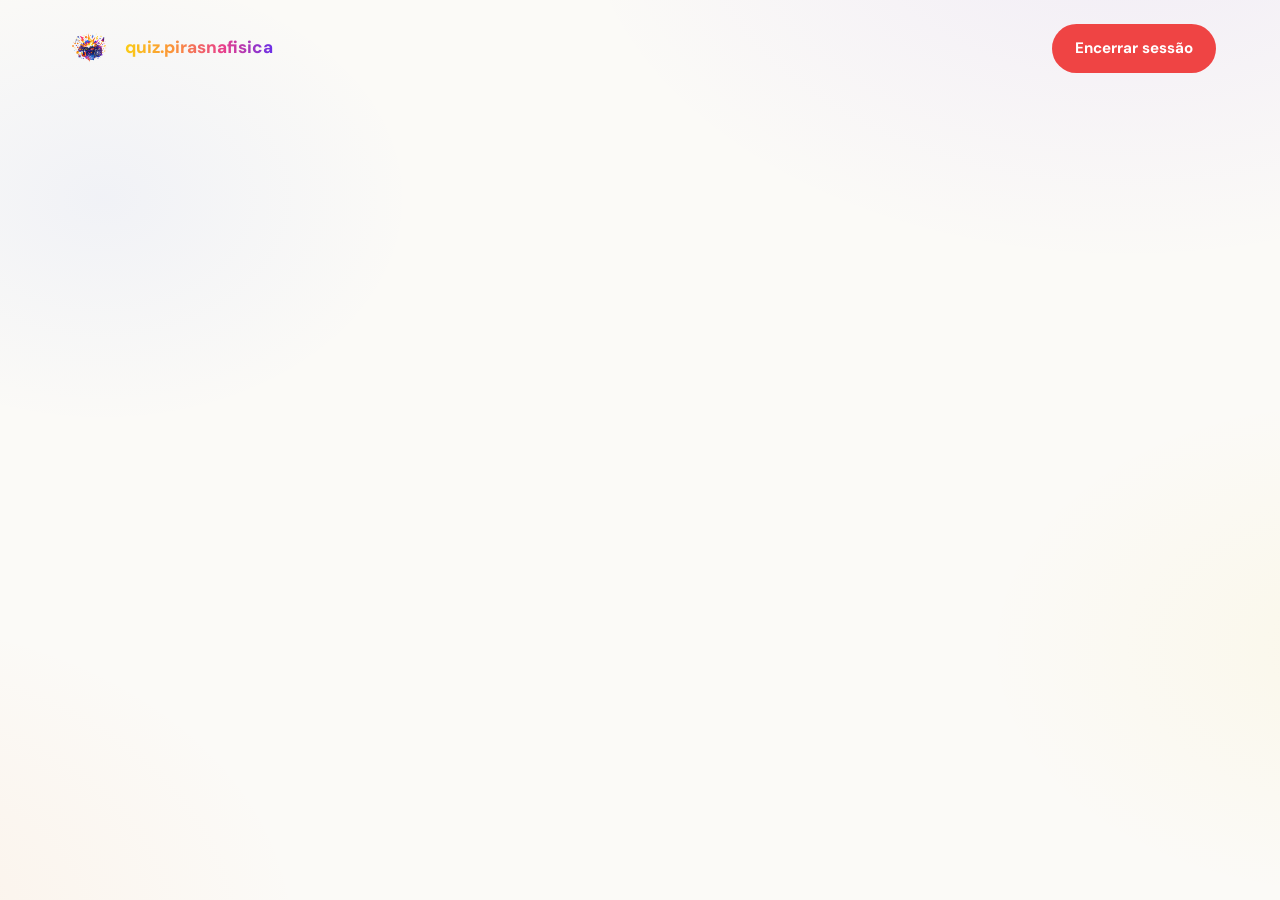
==== docs/admin.html @ 5e89541b "Versão inicial do quiz.pirasnafisica Site estático (GitHub Pages em docs/) + backend Supabase (SQL e" ====
<!doctype html>
<html lang="pt-BR">
<head>
<meta charset="utf-8">
<meta name="viewport" content="width=device-width, initial-scale=1">
<title>Painel do host · Quiz Piras na Física</title>
<link rel="icon" type="image/png" sizes="32x32" href="assets/img/icons/favicon-32.png">
<link rel="icon" type="image/png" sizes="16x16" href="assets/img/icons/favicon-16.png">
<link rel="apple-touch-icon" href="assets/img/icons/apple-touch-icon.png">
<link rel="manifest" href="manifest.webmanifest">
<meta name="theme-color" content="#1e2a78">
<link rel="preconnect" href="https://fonts.googleapis.com">
<link rel="preconnect" href="https://fonts.gstatic.com" crossorigin>
<link rel="stylesheet" href="https://fonts.googleapis.com/css2?family=DM+Sans:wght@400;500;700;900&family=Space+Mono:wght@700&display=swap">
<link rel="stylesheet" href="assets/css/estilo.css">
<style>
  /* Controle com uma mão no celular: botão de ação preso ao rodapé */
  @media (max-width: 560px) {
    #area-acao {
      position: sticky;
      bottom: 12px;
      z-index: 10;
    }
    #area-acao .btn { box-shadow: var(--shadow-pop); }
  }
</style>
</head>
<body>
<div class="container-wide">
  <div class="row-between">
    <a class="brand" href="index.html" style="margin-bottom:0"><img src="assets/img/explosao_transparente.png" alt=""><span class="brand-nome">quiz.pirasnafisica</span></a>
    <button class="btn btn-danger" id="botao-encerrar">Encerrar sessão</button>
  </div>

  <div id="tela"></div>
</div>

<script type="module">
import { supabase, chamarRpc } from './assets/js/supabase.js';
import { criarSincronizacaoAoVivo } from './assets/js/realtime.js';
import { criarTemporizador } from './assets/js/temporizador.js';
import { escaparHtml, mostrarToast, urlQrCode, copiarTexto, parametrosDaUrl, confirmarAcao } from './assets/js/ui.js';
import { AVATAR_PADRAO } from './assets/js/avatar.js';

const parametros = parametrosDaUrl();
const sessionId = parametros.get('session');
const hostSecret = parametros.get('host');
if (!sessionId || !hostSecret) {
  document.getElementById('tela').innerHTML = '<div class="card empty">Link de host inválido.</div>';
  throw new Error('parametros ausentes');
}

const linkEntrar = `${window.location.origin}${window.location.pathname.replace('admin.html', 'entrar.html')}`;
const linkTelao = `${window.location.origin}${window.location.pathname.replace('admin.html', 'telao.html')}?session=${sessionId}`;
const tela = document.getElementById('tela');
let perguntaIdAtual = undefined;
let temporizador = null;
let redirecionadoParaResultado = false;

function pararTemporizador() {
  if (temporizador) { temporizador.parar(); temporizador = null; }
}

function avatarDe(p) {
  return escaparHtml(p.avatar_emoji || AVATAR_PADRAO);
}

async function chamarHostRpc(nome, extras = {}) {
  try {
    return await chamarRpc(nome, { p_session_id: sessionId, p_credential: hostSecret, ...extras });
  } catch (erro) {
    mostrarToast(erro.message, 'error');
    throw erro;
  }
}

function renderLobby(sessao, participantes) {
  tela.innerHTML = `
    <div class="card" style="text-align:center">
      <p class="hint">Código da sala</p>
      <div class="pin-display">${sessao.pin}</div>
      <p style="margin-top:14px">Participantes acessam <strong>${linkEntrar}</strong> e digitam o código.</p>
      <img src="${urlQrCode(`${linkEntrar}?pin=${sessao.pin}`)}" alt="QR code para entrar" style="margin:14px auto; display:block; border-radius:12px">
      <div class="spread" style="justify-content:center">
        <button class="btn btn-ghost" id="botao-copiar-link">Copiar link de entrada</button>
        <a class="btn btn-ghost" href="${linkTelao}" target="_blank">Abrir telão</a>
      </div>
      <p class="hint" style="margin-top:12px">
        Abra o <strong>telão</strong> no projetor e controle o jogo por aqui.
        Não feche esta aba: este link de host dá controle total da sessão — não o compartilhe.
      </p>
    </div>

    <div class="card">
      <h3>Participantes (${participantes.filter((p) => !p.is_kicked).length})</h3>
      ${participantes.length === 0
        ? '<p class="empty pulso-suave">Ninguém entrou ainda. Compartilhe o código ou o QR code acima.</p>'
        : `<ul class="scoreboard">${participantes.map((p) => `
            <li>
              <span class="avatar">${avatarDe(p)}</span>
              <span>${escaparHtml(p.nickname)}</span>
              ${p.is_kicked ? '<span class="pill" style="margin-left:auto">Removido</span>' : `<button class="btn btn-ghost" style="margin-left:auto" data-kick="${p.id}">Remover</button>`}
            </li>
          `).join('')}</ul>`
      }
    </div>

    <div id="area-acao"><button class="btn btn-primary btn-lg btn-block" id="botao-iniciar">Iniciar quiz</button></div>
  `;

  document.getElementById('botao-copiar-link').addEventListener('click', () => copiarTexto(`${linkEntrar}?pin=${sessao.pin}`));
  document.getElementById('botao-iniciar').addEventListener('click', async () => {
    await chamarHostRpc('session_show_question', { p_question_index: 0 });
  });
  tela.querySelectorAll('[data-kick]').forEach((btn) => {
    btn.addEventListener('click', async () => {
      const confirmado = await confirmarAcao({
        titulo: 'Remover participante',
        mensagem: 'Essa pessoa sai do jogo e não pode voltar com o mesmo apelido. Remover mesmo assim?',
        rotuloConfirmar: 'Remover',
        perigoso: true,
      });
      if (!confirmado) return;
      await chamarHostRpc('session_kick_participant', { p_participant_id: btn.dataset.kick });
    });
  });
}

function renderMedia(estado) {
  if (!estado.q_media_url) return '';
  if (estado.q_media_type === 'image') {
    return `<div class="media-preview"><img src="${escaparHtml(estado.q_media_url)}" alt=""></div>`;
  }
  if (estado.q_media_type === 'youtube') {
    const m = estado.q_media_url.match(/(?:youtu\.be\/|youtube\.com\/(?:watch\?v=|embed\/|shorts\/))([\w-]{11})/);
    return m ? `<div class="media-preview"><iframe src="https://www.youtube.com/embed/${m[1]}" allowfullscreen></iframe></div>` : '';
  }
  return '';
}

async function renderPergunta(estado, participantes, respostaCount) {
  const opcoes = estado.q_options || [];
  let distribuicao = {};
  let totalRespostas = estado.question_status === 'open' ? (respostaCount ?? 0) : 0;

  if (estado.question_status === 'closed' || estado.question_status === 'revealed') {
    try {
      const respostas = await chamarRpc('session_current_answers', { p_session_id: sessionId });
      totalRespostas = respostas.length;
      for (const r of respostas) distribuicao[r.choice_key] = (distribuicao[r.choice_key] || 0) + 1;
    } catch {}
  }

  const opcoesHtml = opcoes.map((op) => {
    const classes = ['option-card'];
    if (estado.question_status === 'revealed' && op.key === estado.reveal_correct_key) classes.push('is-correct');
    const contagem = distribuicao[op.key] || 0;
    const mostrarContagem = estado.question_status === 'closed' || estado.question_status === 'revealed';
    return `
      <div class="${classes.join(' ')}" data-letra="${op.key}">
        <span class="badge">${op.key}</span><span style="flex:1">${escaparHtml(op.label)}</span>
        ${mostrarContagem ? `<span class="pill">${contagem}</span>` : ''}
      </div>
    `;
  }).join('');

  const acoes = {
    shown: '<button class="btn btn-primary btn-lg btn-block" id="botao-acao" data-acao="abrir">Abrir tempo</button>',
    open: '<button class="btn btn-primary btn-lg btn-block" id="botao-acao" data-acao="fechar">Fechar tempo</button>',
    closed: '<button class="btn btn-primary btn-lg btn-block" id="botao-acao" data-acao="revelar">Revelar resposta</button>',
    revealed: `<button class="btn btn-primary btn-lg btn-block" id="botao-acao" data-acao="proxima">${
      (estado.q_index ?? 0) + 1 >= (estado.q_total ?? 1) ? 'Ver resultado final' : 'Próxima pergunta'
    }</button>`,
  }[estado.question_status] || '';

  tela.innerHTML = `
    <div class="card">
      <div class="row-between">
        <span class="pill">Pergunta ${(estado.q_index ?? 0) + 1} de ${estado.q_total ?? '?'}</span>
        <span class="hint">${totalRespostas} resposta(s) · ${participantes.filter((p) => !p.is_kicked).length} participante(s)</span>
      </div>
      ${estado.question_status === 'open' ? '<div class="timer-bar" id="barra-tempo" style="margin:14px 0"><span style="width:100%"></span></div>' : ''}
      <h2>${escaparHtml(estado.q_text)}</h2>
      ${renderMedia(estado)}
      <div class="option-grid">${opcoesHtml}</div>
      <div id="area-acao" style="margin-top:16px">${acoes}</div>
    </div>
  `;

  const botaoAcao = document.getElementById('botao-acao');
  if (botaoAcao) {
    botaoAcao.addEventListener('click', async () => {
      botaoAcao.disabled = true;
      const acao = botaoAcao.dataset.acao;
      try {
        if (acao === 'abrir') await chamarHostRpc('session_open_timer');
        else if (acao === 'fechar') await chamarHostRpc('session_close_timer');
        else if (acao === 'revelar') await chamarHostRpc('session_reveal');
        else if (acao === 'proxima') {
          const [resultado] = await chamarRpc('session_next_or_finish', { p_session_id: sessionId, p_credential: hostSecret });
          if (resultado.finished) {
            redirecionadoParaResultado = true;
            window.location.href = `resultado.html?session=${sessionId}`;
          }
        }
      } finally {
        botaoAcao.disabled = false;
      }
    });
  }

  if (estado.question_status === 'open' && !temporizador) {
    temporizador = criarTemporizador({
      segundosTotais: estado.q_seconds,
      aoAtualizar: (restanteMs, totalMs) => {
        const barra = document.getElementById('barra-tempo');
        if (!barra) return;
        barra.querySelector('span').style.width = `${Math.max(0, (restanteMs / totalMs) * 100)}%`;
        barra.classList.toggle('is-urgente', restanteMs / totalMs <= 0.2);
      },
    });
    const calibrado = await temporizador.calibrar(sessionId);
    if (calibrado) temporizador.iniciar();
  }
}

async function renderizar({ estado, sessao, participantes, respostaCount }) {
  if (!estado || !sessao || redirecionadoParaResultado) return;

  if (sessao.status === 'finished') {
    redirecionadoParaResultado = true;
    window.location.href = `resultado.html?session=${sessionId}`;
    return;
  }

  if (estado.current_question_id !== perguntaIdAtual) {
    perguntaIdAtual = estado.current_question_id;
    pararTemporizador();
  }

  if (sessao.status === 'lobby') {
    renderLobby(sessao, participantes);
  } else {
    await renderPergunta(estado, participantes, respostaCount);
  }
}

document.getElementById('botao-encerrar').addEventListener('click', async () => {
  const confirmado = await confirmarAcao({
    titulo: 'Encerrar sessão',
    mensagem: 'O jogo termina agora para todos os participantes e o placar atual vira o resultado final.',
    rotuloConfirmar: 'Encerrar para todos',
    perigoso: true,
  });
  if (!confirmado) return;
  await chamarHostRpc('session_end');
  window.location.href = `resultado.html?session=${sessionId}`;
});

const sync = criarSincronizacaoAoVivo({
  nomeCanal: `quiz-admin-${sessionId}`,
  tabelas: [
    { nome: 'session_state', coluna: 'session_id', valor: sessionId },
    { nome: 'game_sessions', coluna: 'id', valor: sessionId },
    { nome: 'participants', coluna: 'session_id', valor: sessionId },
  ],
  buscar: async () => {
    const [{ data: estado }, { data: sessao }, { data: participantes }] = await Promise.all([
      supabase.from('session_state').select('*').eq('session_id', sessionId).maybeSingle(),
      supabase.from('game_sessions').select('*').eq('id', sessionId).maybeSingle(),
      supabase.from('participants').select('*').eq('session_id', sessionId).order('joined_at'),
    ]);
    let respostaCount = null;
    if (estado?.question_status === 'open') {
      try { respostaCount = await chamarRpc('session_current_answer_count', { p_session_id: sessionId }); } catch {}
    }
    return { estado, sessao, participantes: participantes || [], respostaCount };
  },
  atualizar: renderizar,
  intervaloPollMs: 2000,
});

sync.iniciar();
</script>
</body>
</html>
---- docs/assets/css/estilo.css ----
/* ============================================================
   Quiz Piras na Física — design system "Arena"
   Lado game da marca: fundo claro vibrante, gradientes do logo
   (amarelo→laranja→magenta→roxo), alternativas coloridas por
   letra, telão escuro em índigo. Fontes: DM Sans + Space Mono
   (carregadas no <head> das páginas, com fallback de sistema).
   ============================================================ */

:root {
  /* Cores da marca (do logo "explosão de ideias") */
  --indigo-950: #0e1233;
  --indigo-900: #141b4d;
  --indigo-800: #1e2a78;
  --azul: #2f5bea;
  --roxo: #6a2fe8;
  --magenta: #e83e8c;
  --laranja: #fb923c;
  --amarelo: #facc15;
  --verde: #16a34a;
  --vermelho: #ef4444;

  /* Superfícies — tema claro (padrão) */
  --paper: #fbfaf7;
  --paper-raised: #ffffff;
  --ink: #1a1f36;
  --ink-soft: #5a6178;
  --line: #e7e5de;

  /* "Aurora": brilhos radiais bem suaves das cores da marca no fundo,
     ecoando a explosão de ideias do logo sem atrapalhar a leitura. */
  --aurora:
    radial-gradient(900px 600px at 88% -12%, rgba(106, 47, 232, 0.07), transparent 62%),
    radial-gradient(760px 540px at -12% 104%, rgba(251, 146, 60, 0.08), transparent 60%),
    radial-gradient(620px 420px at 106% 72%, rgba(250, 204, 21, 0.06), transparent 60%),
    radial-gradient(520px 380px at 8% 22%, rgba(47, 91, 234, 0.05), transparent 60%);

  /* Aliases semânticos usados pelas páginas */
  --accent: var(--azul);
  --accent-light: #e9edfd;
  --accent-ink: #1e2a78;
  --good: var(--verde);
  --good-light: #e5f7ec;
  --bad: var(--vermelho);
  --bad-light: #feecec;
  --warn-bg: #fff8e1;
  --warn-border: #f5d96b;
  --warn-ink: #6d5200;

  /* Cores por letra das alternativas */
  --letra-a: var(--azul);
  --letra-a-light: #e9edfd;
  --letra-b: var(--roxo);
  --letra-b-light: #f0e9fd;
  --letra-c: #ea7014;
  --letra-c-light: #fef0e2;
  --letra-d: #d42e7d;
  --letra-d-light: #fde9f3;

  /* Gradientes reutilizáveis */
  --grad-marca: linear-gradient(90deg, var(--amarelo), var(--laranja), var(--magenta), var(--roxo));
  --grad-cta: linear-gradient(135deg, var(--azul), var(--roxo));
  --grad-timer: linear-gradient(90deg, var(--amarelo), var(--laranja), var(--magenta));

  --radius: 20px;
  --radius-sm: 12px;
  --radius-pill: 999px;
  --shadow: 0 1px 3px rgba(20, 27, 77, 0.06), 0 4px 16px rgba(20, 27, 77, 0.05);
  --shadow-pop: 0 6px 24px rgba(20, 27, 77, 0.14);
  --sombra-cta: 0 4px 14px rgba(106, 47, 232, 0.35);

  --font: "DM Sans", -apple-system, BlinkMacSystemFont, "Segoe UI", Roboto, Helvetica, Arial, sans-serif;
  --font-mono: "Space Mono", ui-monospace, "SF Mono", Consolas, monospace;
}

/* Tema escuro automático: índigo profundo, não cinza */
@media (prefers-color-scheme: dark) {
  :root {
    --paper: #12152e;
    --paper-raised: #1a1e3f;
    --ink: #eef0fb;
    --ink-soft: #9aa2c7;
    --line: #2b3059;

    --aurora:
      radial-gradient(900px 600px at 88% -12%, rgba(106, 47, 232, 0.16), transparent 62%),
      radial-gradient(760px 540px at -12% 104%, rgba(47, 91, 234, 0.13), transparent 60%),
      radial-gradient(620px 420px at 106% 72%, rgba(232, 62, 140, 0.08), transparent 60%);

    --accent: #7d94f2;
    --accent-light: #232b56;
    --accent-ink: #c3cdfb;
    --good: #4ade80;
    --good-light: #10301e;
    --bad: #f87171;
    --bad-light: #341a1e;
    --warn-bg: #2c2510;
    --warn-border: #5c4a16;
    --warn-ink: #fde68a;

    --letra-a: #7d94f2;
    --letra-a-light: #212a52;
    --letra-b: #a883f5;
    --letra-b-light: #2b2352;
    --letra-c: #fca55c;
    --letra-c-light: #38260f;
    --letra-d: #f472b6;
    --letra-d-light: #3a1a2c;

    --shadow: 0 1px 3px rgba(0, 0, 0, 0.4);
    --shadow-pop: 0 6px 24px rgba(0, 0, 0, 0.5);
    --sombra-cta: 0 4px 14px rgba(106, 47, 232, 0.5);
  }
}

* { box-sizing: border-box; }

html, body {
  margin: 0;
  padding: 0;
  background: var(--paper);
  color: var(--ink);
  font-family: var(--font);
}

body {
  min-height: 100vh;
  line-height: 1.5;
  background-image: var(--aurora);
  background-attachment: fixed;
}

h1, h2, h3 { line-height: 1.2; margin: 0 0 0.4em; font-weight: 700; }
h1 { font-weight: 900; letter-spacing: -0.01em; }
p { margin: 0 0 1em; color: var(--ink-soft); }

a { color: var(--accent); }

.container {
  max-width: 800px;
  margin: 0 auto;
  padding: 24px 20px 64px;
  position: relative;
  z-index: 1;
}

.container-wide {
  max-width: 1200px;
  margin: 0 auto;
  padding: 24px 24px 64px;
  position: relative;
  z-index: 1;
}

/* Foco visível consistente */
:focus-visible {
  outline: 3px solid var(--accent);
  outline-offset: 2px;
  border-radius: 4px;
}

/* ---------- Marca ---------- */

.brand {
  display: flex;
  align-items: center;
  gap: 10px;
  font-weight: 800;
  font-size: 1.08rem;
  text-decoration: none;
  color: var(--ink);
  margin-bottom: 28px;
}
.brand img {
  height: 34px;
  width: auto;
  display: block;
}
.brand .brand-nome {
  background: var(--grad-marca);
  -webkit-background-clip: text;
  background-clip: text;
  -webkit-text-fill-color: transparent;
  color: transparent;
  white-space: nowrap;
}
.brand .dot { color: var(--laranja); }

/* ---------- Cartões e layout ---------- */

.card {
  background: var(--paper-raised);
  border: 1px solid var(--line);
  border-radius: var(--radius);
  box-shadow: var(--shadow);
  padding: 24px;
}

.card + .card { margin-top: 16px; }

.stack { display: flex; flex-direction: column; gap: 12px; }
.row { display: flex; align-items: center; gap: 10px; }
.row-between { display: flex; align-items: center; justify-content: space-between; gap: 10px; }
.spread { display: flex; flex-wrap: wrap; gap: 10px; }

/* ---------- Formulários ---------- */

label.field-label {
  display: block;
  font-size: 0.84rem;
  font-weight: 700;
  color: var(--ink-soft);
  margin-bottom: 6px;
}

input[type="text"], input[type="number"], input[type="url"], input[type="password"], textarea, select {
  width: 100%;
  font: inherit;
  font-size: 1rem;
  padding: 11px 14px;
  border: 1.5px solid var(--line);
  border-radius: var(--radius-sm);
  background: var(--paper);
  color: var(--ink);
  transition: border-color 0.15s ease;
}
input:focus, textarea:focus, select:focus {
  outline: none;
  border-color: var(--accent);
  box-shadow: 0 0 0 3px var(--accent-light);
}
textarea { resize: vertical; min-height: 70px; }

.field { margin-bottom: 14px; }
.hint { font-size: 0.8rem; color: var(--ink-soft); margin-top: 4px; }

/* Aviso destacado (política de conta, alertas) */
.aviso {
  background: var(--warn-bg);
  border: 1px solid var(--warn-border);
  color: var(--warn-ink);
  border-radius: var(--radius-sm);
  padding: 12px 14px;
  font-size: 0.88rem;
  line-height: 1.5;
}
.aviso strong { color: inherit; }
.aviso p { color: inherit; margin: 0 0 0.5em; }
.aviso p:last-child { margin-bottom: 0; }

/* ---------- Botões ---------- */

.btn {
  display: inline-flex;
  align-items: center;
  justify-content: center;
  gap: 8px;
  font: inherit;
  font-weight: 700;
  font-size: 0.95rem;
  padding: 12px 22px;
  border-radius: var(--radius-pill);
  border: 1.5px solid transparent;
  cursor: pointer;
  text-decoration: none;
  transition: transform 0.12s ease, box-shadow 0.15s ease, opacity 0.15s ease, background 0.15s ease;
}
.btn:active { transform: scale(0.97); }
.btn:disabled { opacity: 0.5; cursor: not-allowed; }

.btn-primary {
  background: var(--grad-cta);
  color: #fff;
}
.btn-primary:hover:not(:disabled) {
  transform: translateY(-1px);
  box-shadow: var(--sombra-cta);
}
.btn-primary:active { transform: scale(0.97); }

.btn-ghost { background: transparent; color: var(--ink); border-color: var(--line); }
.btn-ghost:hover:not(:disabled) { background: var(--accent-light); border-color: var(--accent); }

.btn-danger { background: var(--bad); color: #fff; }
.btn-danger:hover:not(:disabled) { opacity: 0.9; }

.btn-block { width: 100%; }
.btn-lg { padding: 15px 28px; font-size: 1.05rem; }

/* ---------- PIN / código ---------- */

.pin-display {
  font-family: var(--font-mono);
  font-size: 2.8rem;
  font-weight: 700;
  letter-spacing: 0.14em;
  text-align: center;
  background: var(--grad-cta);
  -webkit-background-clip: text;
  background-clip: text;
  -webkit-text-fill-color: transparent;
  color: transparent;
}

/* ---------- Badges, pills e chips ---------- */

.badge {
  display: inline-flex;
  align-items: center;
  justify-content: center;
  min-width: 28px;
  height: 28px;
  padding: 0 8px;
  border-radius: var(--radius-pill);
  background: var(--accent-light);
  color: var(--accent-ink);
  font-weight: 700;
  font-size: 0.84rem;
  flex-shrink: 0;
}

.pill {
  display: inline-flex;
  align-items: center;
  gap: 6px;
  padding: 5px 13px;
  border-radius: var(--radius-pill);
  background: var(--accent-light);
  color: var(--accent-ink);
  font-size: 0.8rem;
  font-weight: 700;
}

.pill-tag {
  background: var(--letra-b-light);
  color: var(--letra-b);
}

/* ---------- Alternativas (assinatura visual da arena) ---------- */

.option-grid {
  display: grid;
  grid-template-columns: 1fr;
  gap: 12px;
}
@media (min-width: 560px) {
  .option-grid { grid-template-columns: 1fr 1fr; }
}

.option-card {
  display: flex;
  align-items: center;
  gap: 12px;
  padding: 16px;
  border: 2px solid var(--line);
  border-radius: var(--radius-sm);
  background: var(--paper-raised);
  cursor: pointer;
  font: inherit;
  font-size: 1rem;
  font-weight: 500;
  text-align: left;
  color: var(--ink);
  transition: transform 0.12s ease, border-color 0.15s ease, background 0.15s ease;
}
.option-card:hover:not(:disabled) { transform: translateY(-1px); }
.option-card:disabled { cursor: default; opacity: 0.85; }

/* Cor por letra: borda suave + badge colorido */
.option-card[data-letra="A"] { border-color: color-mix(in srgb, var(--letra-a) 35%, var(--line)); }
.option-card[data-letra="B"] { border-color: color-mix(in srgb, var(--letra-b) 35%, var(--line)); }
.option-card[data-letra="C"] { border-color: color-mix(in srgb, var(--letra-c) 35%, var(--line)); }
.option-card[data-letra="D"] { border-color: color-mix(in srgb, var(--letra-d) 35%, var(--line)); }

.option-card[data-letra="A"] .badge { background: var(--letra-a-light); color: var(--letra-a); }
.option-card[data-letra="B"] .badge { background: var(--letra-b-light); color: var(--letra-b); }
.option-card[data-letra="C"] .badge { background: var(--letra-c-light); color: var(--letra-c); }
.option-card[data-letra="D"] .badge { background: var(--letra-d-light); color: var(--letra-d); }

.option-card[data-letra="A"]:hover:not(:disabled) { border-color: var(--letra-a); }
.option-card[data-letra="B"]:hover:not(:disabled) { border-color: var(--letra-b); }
.option-card[data-letra="C"]:hover:not(:disabled) { border-color: var(--letra-c); }
.option-card[data-letra="D"]:hover:not(:disabled) { border-color: var(--letra-d); }

.option-card[data-letra="A"].is-selected { border-color: var(--letra-a); background: var(--letra-a-light); }
.option-card[data-letra="B"].is-selected { border-color: var(--letra-b); background: var(--letra-b-light); }
.option-card[data-letra="C"].is-selected { border-color: var(--letra-c); background: var(--letra-c-light); }
.option-card[data-letra="D"].is-selected { border-color: var(--letra-d); background: var(--letra-d-light); }

/* Estados finais vencem a cor da letra */
.option-card.is-selected { border-color: var(--accent); background: var(--accent-light); }
.option-card.is-correct,
.option-card[data-letra].is-correct { border-color: var(--good); background: var(--good-light); }
.option-card.is-wrong,
.option-card[data-letra].is-wrong { border-color: var(--bad); background: var(--bad-light); }
.option-card.is-correct .badge { background: var(--good); color: #fff; }
.option-card.is-wrong .badge { background: var(--bad); color: #fff; }

/* ---------- Timer ---------- */

.timer-bar {
  height: 10px;
  border-radius: var(--radius-pill);
  background: var(--line);
  overflow: hidden;
}
.timer-bar > span {
  display: block;
  height: 100%;
  border-radius: var(--radius-pill);
  background: var(--grad-timer);
  transition: width 0.2s linear;
}
.timer-bar.is-urgente > span {
  background: var(--bad);
  animation: timer-pulso 0.6s ease-in-out infinite alternate;
}
@keyframes timer-pulso {
  from { opacity: 1; }
  to { opacity: 0.55; }
}

/* ---------- Placar ---------- */

.scoreboard { list-style: none; margin: 0; padding: 0; }
.scoreboard li {
  display: flex;
  align-items: center;
  gap: 12px;
  padding: 12px 14px;
  border-bottom: 1px solid var(--line);
}
.scoreboard li:last-child { border-bottom: none; }
.scoreboard li.is-me {
  background: var(--accent-light);
  border-radius: var(--radius-sm);
  border-bottom-color: transparent;
}
.scoreboard .rank {
  font-family: var(--font-mono);
  font-weight: 700;
  color: var(--ink-soft);
  width: 28px;
  flex-shrink: 0;
}
.scoreboard .points {
  margin-left: auto;
  font-weight: 700;
  font-variant-numeric: tabular-nums;
}

/* ---------- Avatar emoji ---------- */

.avatar {
  display: inline-flex;
  align-items: center;
  justify-content: center;
  width: 34px;
  height: 34px;
  border-radius: 50%;
  background: var(--accent-light);
  font-size: 1.15rem;
  line-height: 1;
  flex-shrink: 0;
}
.avatar-lg { width: 56px; height: 56px; font-size: 2rem; }
.avatar-xl { width: 76px; height: 76px; font-size: 2.8rem; }

.seletor-emoji {
  display: grid;
  grid-template-columns: repeat(8, 1fr);
  gap: 6px;
}
@media (max-width: 420px) {
  .seletor-emoji { grid-template-columns: repeat(6, 1fr); }
}
.seletor-emoji button {
  font-size: 1.3rem;
  line-height: 1;
  padding: 7px 0;
  border: 2px solid transparent;
  border-radius: var(--radius-sm);
  background: var(--paper);
  cursor: pointer;
  transition: transform 0.1s ease, border-color 0.15s ease, background 0.15s ease;
}
.seletor-emoji button:hover { transform: scale(1.15); background: var(--accent-light); }
.seletor-emoji button[aria-checked="true"] {
  border-color: var(--accent);
  background: var(--accent-light);
}

/* ---------- Pódio ---------- */

.podium {
  display: flex;
  align-items: flex-end;
  justify-content: center;
  gap: 12px;
  margin: 20px 0 8px;
  min-height: 300px;
}
.podium-col {
  display: flex;
  flex-direction: column;
  align-items: center;
  gap: 8px;
  width: min(30%, 150px);
  animation: podium-entrada 0.55s cubic-bezier(0.2, 0.9, 0.3, 1.2) both;
}
.podium-col .podium-nome {
  font-weight: 700;
  text-align: center;
  word-break: break-word;
  line-height: 1.2;
}
.podium-col .podium-pontos {
  font-family: var(--font-mono);
  font-size: 0.85rem;
  color: var(--ink-soft);
}
.podium-col .podium-medalha { font-size: 2rem; line-height: 1; }
.podium-base {
  width: 100%;
  border-radius: var(--radius-sm) var(--radius-sm) 0 0;
  display: flex;
  align-items: flex-start;
  justify-content: center;
  padding-top: 10px;
  font-family: var(--font-mono);
  font-weight: 700;
  font-size: 1.6rem;
  color: rgba(255, 255, 255, 0.9);
}
.podium-1 .podium-base {
  height: 130px;
  background: linear-gradient(160deg, var(--amarelo), var(--laranja));
}
.podium-2 .podium-base {
  height: 92px;
  background: linear-gradient(160deg, #b8c0d4, #8d97ad);
}
.podium-3 .podium-base {
  height: 66px;
  background: linear-gradient(160deg, #e1a065, #b06f3a);
}
/* Ordem de entrada: 3º, depois 2º, depois 1º */
.podium-3 { animation-delay: 0.3s; }
.podium-2 { animation-delay: 1s; }
.podium-1 { animation-delay: 1.8s; }

@keyframes podium-entrada {
  from { opacity: 0; transform: translateY(40px) scale(0.85); }
  to { opacity: 1; transform: translateY(0) scale(1); }
}

.trofeu-hero {
  font-size: 4rem;
  line-height: 1;
  text-align: center;
  animation: trofeu-quique 0.8s cubic-bezier(0.2, 0.9, 0.3, 1.4) both;
}
@keyframes trofeu-quique {
  from { opacity: 0; transform: scale(0.3) rotate(-12deg); }
  to { opacity: 1; transform: scale(1) rotate(0); }
}

/* ---------- Confete ---------- */

.confetti {
  position: fixed;
  inset: 0;
  overflow: hidden;
  pointer-events: none;
  z-index: 200;
}
.confetti-queda {
  position: absolute;
  top: -3vh;
  left: var(--x);
  animation: confete-cair var(--dur) linear var(--delay) both;
}
.confetti-peca {
  display: block;
  width: var(--tam);
  height: calc(var(--tam) * var(--razao, 1));
  background: var(--cor);
  border-radius: var(--forma, 2px);
  animation: confete-balanco calc(var(--dur) / 3) ease-in-out var(--delay) infinite alternate;
}
@keyframes confete-cair {
  from { transform: translateY(0) rotate(0); opacity: 1; }
  85% { opacity: 1; }
  to { transform: translateY(110vh) rotate(var(--gira)); opacity: 0; }
}
@keyframes confete-balanco {
  from { transform: translateX(calc(var(--tam) * -1.6)) rotate(-40deg); }
  to { transform: translateX(calc(var(--tam) * 1.6)) rotate(40deg); }
}

/* ---------- Toast ---------- */

.toast {
  position: fixed;
  left: 50%;
  bottom: 24px;
  transform: translateX(-50%);
  background: var(--indigo-900);
  color: #fff;
  padding: 12px 20px;
  border-radius: var(--radius-pill);
  font-size: 0.9rem;
  font-weight: 500;
  box-shadow: var(--shadow-pop);
  z-index: 300;
  max-width: 90vw;
}
.toast.is-error { background: var(--bad); color: #fff; }

/* ---------- Modal ---------- */

.modal-backdrop {
  position: fixed;
  inset: 0;
  background: rgba(14, 18, 51, 0.55);
  display: flex;
  align-items: center;
  justify-content: center;
  padding: 20px;
  z-index: 250;
  animation: modal-fundo 0.15s ease both;
}
.modal {
  background: var(--paper-raised);
  border-radius: var(--radius);
  box-shadow: var(--shadow-pop);
  padding: 24px;
  max-width: 440px;
  width: 100%;
  max-height: 85vh;
  overflow-y: auto;
  animation: modal-entrada 0.18s cubic-bezier(0.2, 0.9, 0.3, 1.1) both;
}
.modal h3 { margin-bottom: 8px; }
.modal .modal-acoes {
  display: flex;
  justify-content: flex-end;
  gap: 10px;
  margin-top: 20px;
  flex-wrap: wrap;
}
@keyframes modal-fundo { from { opacity: 0; } to { opacity: 1; } }
@keyframes modal-entrada {
  from { opacity: 0; transform: translateY(14px) scale(0.97); }
  to { opacity: 1; transform: translateY(0) scale(1); }
}

/* ---------- Estados vazios ---------- */

.empty {
  text-align: center;
  color: var(--ink-soft);
  padding: 40px 20px;
}
.empty .empty-icone {
  font-size: 2.6rem;
  display: block;
  margin-bottom: 10px;
}

/* ---------- Mídia ---------- */

.media-preview {
  border-radius: var(--radius-sm);
  overflow: hidden;
  border: 1px solid var(--line);
  margin-bottom: 16px;
  background: #000;
}
.media-preview img, .media-preview iframe {
  width: 100%;
  display: block;
  aspect-ratio: 16 / 9;
  border: none;
}

/* ---------- Landing (index) ---------- */

.hero {
  text-align: center;
  padding: 36px 0 8px;
}
.hero h1 {
  font-size: clamp(1.9rem, 5vw, 2.6rem);
  margin: 14px 0 8px;
}
.hero h1 .grad {
  background: var(--grad-marca);
  -webkit-background-clip: text;
  background-clip: text;
  -webkit-text-fill-color: transparent;
  color: transparent;
}
.hero .hero-sub {
  font-size: 1.08rem;
  max-width: 480px;
  margin: 0 auto 22px;
}
.hero .hero-cta {
  display: flex;
  justify-content: center;
  gap: 12px;
  flex-wrap: wrap;
}

.steps {
  display: grid;
  grid-template-columns: 1fr;
  gap: 14px;
  margin: 0;
  padding: 0;
  list-style: none;
  counter-reset: passo;
}
@media (min-width: 640px) {
  .steps { grid-template-columns: repeat(3, 1fr); }
}
.steps li {
  counter-increment: passo;
  background: var(--paper-raised);
  border: 1px solid var(--line);
  border-radius: var(--radius);
  box-shadow: var(--shadow);
  padding: 20px;
}
.steps li::before {
  content: counter(passo);
  display: inline-flex;
  align-items: center;
  justify-content: center;
  width: 34px;
  height: 34px;
  border-radius: 50%;
  background: var(--grad-cta);
  color: #fff;
  font-weight: 700;
  margin-bottom: 10px;
}
.steps li strong { display: block; margin-bottom: 4px; }
.steps li span { color: var(--ink-soft); font-size: 0.92rem; }

/* ---------- Progresso do modo praticar ---------- */

.progress-dots {
  display: flex;
  flex-wrap: wrap;
  gap: 6px;
}
.progress-dots span {
  width: 12px;
  height: 12px;
  border-radius: 50%;
  background: var(--line);
  transition: background 0.2s ease, transform 0.2s ease;
}
.progress-dots span.is-atual {
  background: var(--accent);
  transform: scale(1.25);
}
.progress-dots span.is-acerto { background: var(--good); }
.progress-dots span.is-erro { background: var(--bad); }

.pontos-flutuante {
  display: inline-block;
  font-weight: 900;
  color: var(--good);
  animation: pontos-sobem 0.9s ease-out both;
}
@keyframes pontos-sobem {
  from { opacity: 0; transform: translateY(10px) scale(0.8); }
  30% { opacity: 1; transform: translateY(-2px) scale(1.15); }
  to { opacity: 1; transform: translateY(0) scale(1); }
}

/* Resumo do praticar */
.stat-grid {
  display: grid;
  grid-template-columns: repeat(auto-fit, minmax(120px, 1fr));
  gap: 12px;
}
.stat-tile {
  background: var(--paper);
  border: 1px solid var(--line);
  border-radius: var(--radius-sm);
  padding: 14px;
  text-align: center;
}
.stat-tile .stat-valor {
  font-family: var(--font-mono);
  font-size: 1.4rem;
  font-weight: 700;
  display: block;
}
.stat-tile .stat-rotulo {
  font-size: 0.78rem;
  color: var(--ink-soft);
  font-weight: 600;
}

.tabela-resumo {
  width: 100%;
  border-collapse: collapse;
  font-size: 0.92rem;
}
.tabela-resumo th, .tabela-resumo td {
  padding: 8px 10px;
  border-bottom: 1px solid var(--line);
  text-align: left;
}
.tabela-resumo th { color: var(--ink-soft); font-size: 0.8rem; }
.tabela-resumo td.num { font-variant-numeric: tabular-nums; text-align: right; }

/* ---------- Animações utilitárias ---------- */

.pulso-suave { animation: pulso-suave 1.6s ease-in-out infinite alternate; }
@keyframes pulso-suave {
  from { opacity: 1; }
  to { opacity: 0.55; }
}

.entrada-suave { animation: entrada-suave 0.3s ease both; }
@keyframes entrada-suave {
  from { opacity: 0; transform: translateY(8px); }
  to { opacity: 1; transform: translateY(0); }
}

/* ============================================================
   Telão: tema escuro fixo (independente do sistema), alto
   contraste e tipografia grande para leitura a distância.
   Regra: nada de texto sobre gradiente aqui.
   ============================================================ */

.telao {
  --paper: var(--indigo-900);
  --paper-raised: #1c2460;
  --ink: #f4f5ff;
  --ink-soft: #aab2e0;
  --line: #303a80;

  --accent: #8fa4ff;
  --accent-light: #26306e;
  --accent-ink: #d5dcff;
  --good: #4ade80;
  --good-light: #123a24;
  --bad: #f87171;
  --bad-light: #43202a;

  --letra-a: #8fa4ff;
  --letra-a-light: #232d68;
  --letra-b: #b494ff;
  --letra-b-light: #2d2568;
  --letra-c: #ffb066;
  --letra-c-light: #3d2a14;
  --letra-d: #ff7ec2;
  --letra-d-light: #431f33;

  --shadow: 0 2px 8px rgba(0, 0, 0, 0.4);

  min-height: 100vh;
  background:
    radial-gradient(1100px 500px at 80% -10%, rgba(106, 47, 232, 0.28), transparent 65%),
    radial-gradient(900px 460px at 8% 108%, rgba(47, 91, 234, 0.22), transparent 60%),
    var(--paper);
  color: var(--ink);
}

.telao .pin-display {
  font-size: clamp(3.4rem, 10vw, 6.5rem);
  letter-spacing: 0.16em;
  background: none;
  -webkit-text-fill-color: currentColor;
  color: var(--amarelo);
  text-shadow: 0 0 34px rgba(250, 204, 21, 0.35);
}

.telao h1 { font-size: clamp(1.9rem, 4.2vw, 3rem); }
.telao .option-card { font-size: clamp(1.1rem, 2.4vw, 1.6rem); border-width: 3px; }
.telao .badge { min-width: 34px; height: 34px; font-size: 1rem; }
.telao .scoreboard li { font-size: 1.15rem; }
.telao .timer-bar { height: 14px; }

/* ---------- Responsivo ---------- */

@media (max-width: 480px) {
  .pin-display { font-size: 2.2rem; }
  .container, .container-wide { padding: 18px 14px 48px; }
  .podium { gap: 8px; }
}

/* ---------- Acessibilidade: menos movimento ---------- */

@media (prefers-reduced-motion: reduce) {
  *, *::before, *::after {
    animation-duration: 0.01ms !important;
    animation-iteration-count: 1 !important;
    transition-duration: 0.01ms !important;
  }
}
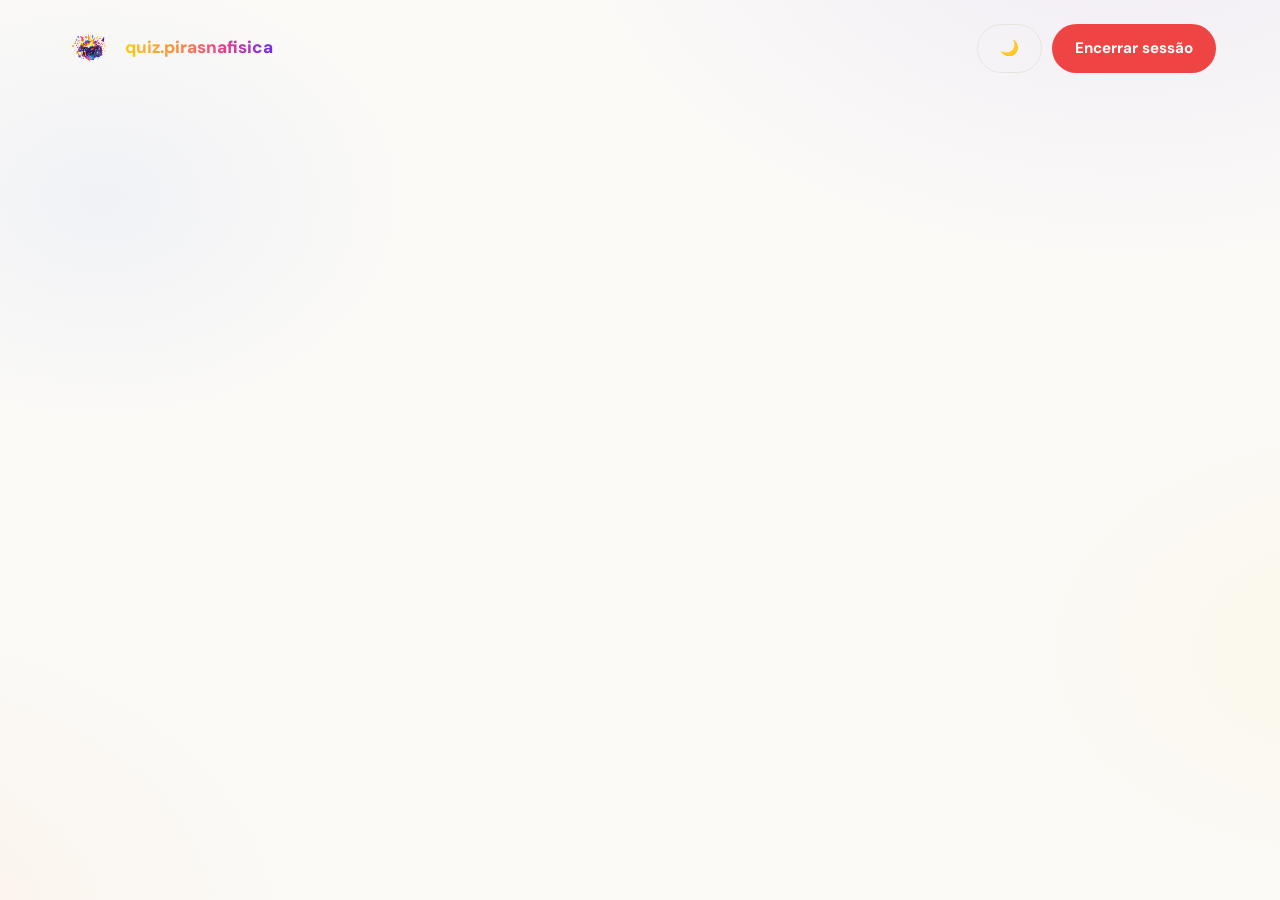
==== commit 5bbc0f7b: "Criando perfil e ajustando detalhes" ====
--- a/docs/admin.html
+++ b/docs/admin.html
@@ -4,6 +4,8 @@
 <meta charset="utf-8">
 <meta name="viewport" content="width=device-width, initial-scale=1">
 <title>Painel do host · Quiz Piras na Física</title>
+<meta name="description" content="Painel de controle do apresentador durante o quiz ao vivo.">
+<meta name="robots" content="noindex">
 <link rel="icon" type="image/png" sizes="32x32" href="assets/img/icons/favicon-32.png">
 <link rel="icon" type="image/png" sizes="16x16" href="assets/img/icons/favicon-16.png">
 <link rel="apple-touch-icon" href="assets/img/icons/apple-touch-icon.png">
@@ -13,6 +15,7 @@
 <link rel="preconnect" href="https://fonts.gstatic.com" crossorigin>
 <link rel="stylesheet" href="https://fonts.googleapis.com/css2?family=DM+Sans:wght@400;500;700;900&family=Space+Mono:wght@700&display=swap">
 <link rel="stylesheet" href="assets/css/estilo.css">
+<script src="assets/js/tema.js"></script>
 <style>
   /* Controle com uma mão no celular: botão de ação preso ao rodapé */
   @media (max-width: 560px) {
@@ -24,12 +27,24 @@
     #area-acao .btn { box-shadow: var(--shadow-pop); }
   }
 </style>
+<!-- Google tag (gtag.js) -->
+<script async src="https://www.googletagmanager.com/gtag/js?id=G-TY56KM22X8"></script>
+<script>
+  window.dataLayer = window.dataLayer || [];
+  function gtag(){dataLayer.push(arguments);}
+  gtag('js', new Date());
+
+  gtag('config', 'G-TY56KM22X8');
+</script>
 </head>
 <body>
 <div class="container-wide">
-  <div class="row-between">
+  <div class="row-between cabecalho-pagina">
     <a class="brand" href="index.html" style="margin-bottom:0"><img src="assets/img/explosao_transparente.png" alt=""><span class="brand-nome">quiz.pirasnafisica</span></a>
-    <button class="btn btn-danger" id="botao-encerrar">Encerrar sessão</button>
+    <div class="row">
+      <button class="btn btn-ghost" id="botao-tema" type="button" aria-label="Alternar tema">🌙</button>
+      <button class="btn btn-danger" id="botao-encerrar">Encerrar sessão</button>
+    </div>
   </div>
 
   <div id="tela"></div>
--- a/docs/assets/css/estilo.css
+++ b/docs/assets/css/estilo.css
@@ -72,9 +72,12 @@
   --font-mono: "Space Mono", ui-monospace, "SF Mono", Consolas, monospace;
 }
 
-/* Tema escuro automático: índigo profundo, não cinza */
-@media (prefers-color-scheme: dark) {
-  :root {
+/* Tema escuro: índigo profundo, não cinza. Aplicado via data-theme="dark"
+   no <html>, que o tema.js define a partir da escolha do usuário (botão
+   de lua/sol no cabeçalho) ou, sem escolha salva, do tema do sistema. */
+:root { color-scheme: light; }
+:root[data-theme="dark"] {
+    color-scheme: dark;
     --paper: #12152e;
     --paper-raised: #1a1e3f;
     --ink: #eef0fb;
@@ -109,7 +112,6 @@
     --shadow: 0 1px 3px rgba(0, 0, 0, 0.4);
     --shadow-pop: 0 6px 24px rgba(0, 0, 0, 0.5);
     --sombra-cta: 0 4px 14px rgba(106, 47, 232, 0.5);
-  }
 }
 
 * { box-sizing: border-box; }
@@ -184,6 +186,10 @@
   white-space: nowrap;
 }
 .brand .dot { color: var(--laranja); }
+
+/* Cabeçalho das páginas internas: marca à esquerda, ações à direita,
+   com respiro generoso antes do conteúdo. */
+.cabecalho-pagina { margin-bottom: 36px; }
 
 /* ---------- Cartões e layout ---------- */
 
@@ -232,6 +238,29 @@
 
 .field { margin-bottom: 14px; }
 .hint { font-size: 0.8rem; color: var(--ink-soft); margin-top: 4px; }
+
+/* Bloco de código (ex.: exemplo de JSON no guia de importação) */
+.bloco-codigo {
+  font-family: var(--font-mono);
+  font-size: 0.78rem;
+  line-height: 1.55;
+  background: var(--paper);
+  border: 1px solid var(--line);
+  border-radius: var(--radius-sm);
+  padding: 12px 14px;
+  overflow-x: auto;
+  margin: 8px 0;
+}
+
+/* Guia expansível (details/summary) */
+.guia-json { margin: 8px 0; }
+.guia-json summary {
+  cursor: pointer;
+  font-weight: 600;
+  color: var(--accent);
+}
+.guia-json ol { padding-left: 20px; margin: 8px 0; }
+.guia-json li { margin-bottom: 4px; }
 
 /* Aviso destacado (política de conta, alertas) */
 .aviso {
